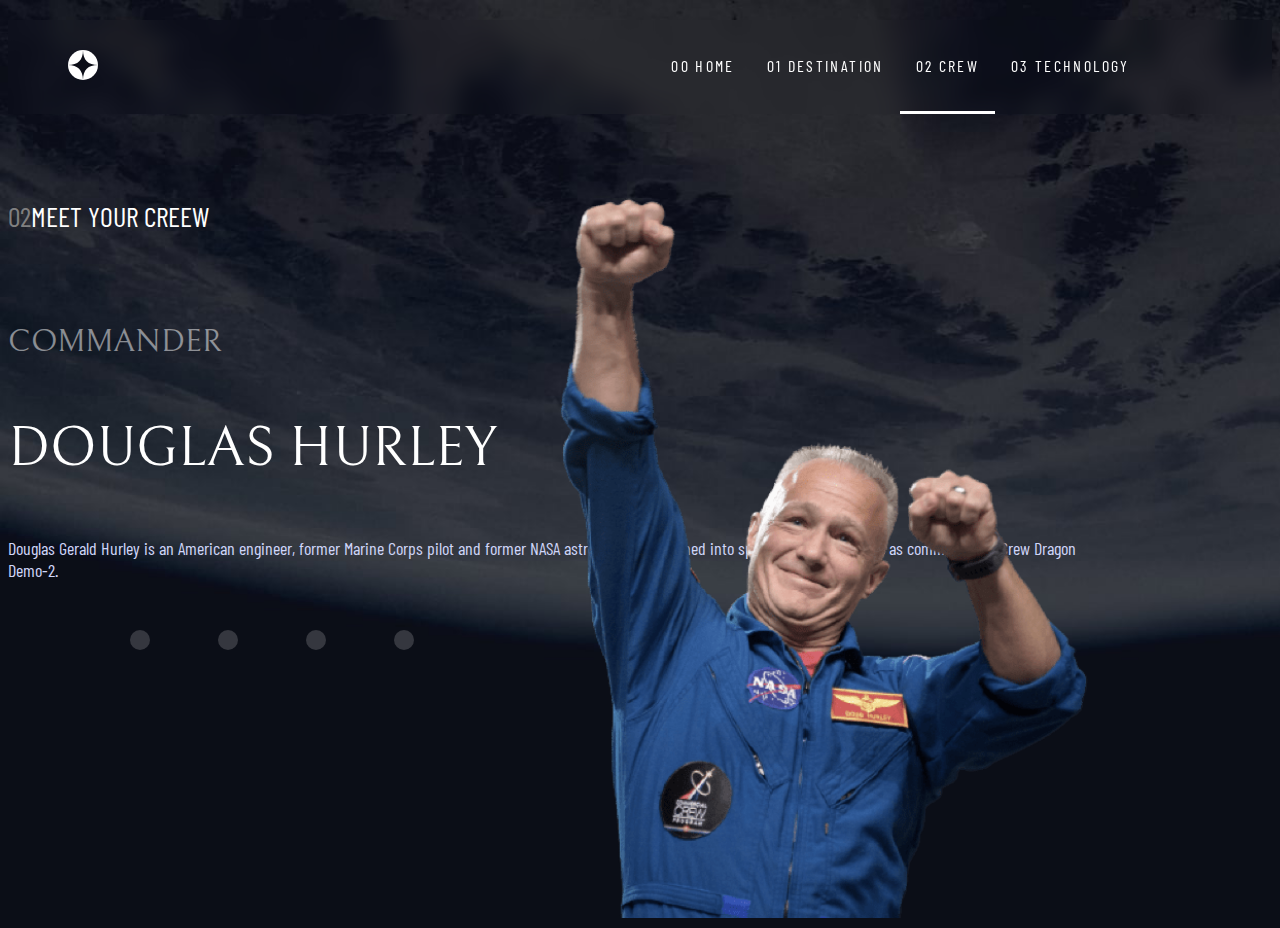
==== crew.html @ 82a6e1f5 "first push" ====
<!DOCTYPE html>
<html lang="en">
  <head>
    <meta charset="UTF-8" />
    <meta name="viewport" content="width=device-width, initial-scale=1.0" />

    <link
      rel="icon"
      type="image/png"
      sizes="32x32"
      href="./assets/favicon-32x32.png"
    />
    <link
      href="https://cdn.jsdelivr.net/npm/bootstrap@5.2.0/dist/css/bootstrap.min.css"
      rel="stylesheet"
      integrity="sha384-gH2yIJqKdNHPEq0n4Mqa/HGKIhSkIHeL5AyhkYV8i59U5AR6csBvApHHNl/vI1Bx"
      crossorigin="anonymous"
    />

    <link rel="preconnect" href="https://fonts.googleapis.com" />
    <link rel="preconnect" href="https://fonts.gstatic.com" crossorigin />
    <link
      href="https://fonts.googleapis.com/css2?family=Bellefair&display=swap"
      rel="stylesheet"
    />
    <link rel="preconnect" href="https://fonts.googleapis.com" />
    <link rel="preconnect" href="https://fonts.gstatic.com" crossorigin />
    <link
      href="https://fonts.googleapis.com/css2?family=Barlow+Condensed&display=swap"
      rel="stylesheet"
    />

    <link rel="stylesheet" href="./styles/styles.css" />
    <title>CREW</title>
  </head>

  <body class="body-crew">
    <div class="nav-bar">
      <div class="logo">
        <a href="index.html"
          ><img src="assets/shared/logo.svg" alt="company logo"
        /></a>
      </div>
      <div
        class="toggle-button-open"
        id="toggle-ham-menu"
        onclick="imgClick()"
      ></div>
      <div class="navbar-links" id="nav-links">
        <ul>
          <li id="home-nav-btn"><a href="index.html">00 HOME</a></li>
          <li id="dest-nav-btn">
            <a href="destination.html">01 DESTINATION</a>
          </li>
          <li id="crew-nav-btn"><a href="crew.html">02 CREW</a></li>
          <li id="tech-nav-btn"><a href="technology.html">03 TECHNOLOGY</a></li>
        </ul>
      </div>
    </div>

    <div class="content">
      <div class="container">
        <div id="crew-row" class="row">
          <div class="col-12 col-lg-6">
            <div class="crew-top">
              <p
                class="text-center text-md-start mt-4 top-title-destination title-crew"
              >
                <span class="me-3">02</span>MEET YOUR CREEW
              </p>
            </div>

            <div class="crew-top-bot">
              <div
                class="crew-nav justify-content-center justify-content-xl-start"
              >
                <div class="nav-circles" id="navcirc1"></div>
                <div class="nav-circles" id="navcirc2"></div>
                <div class="nav-circles" id="navcirc3"></div>
                <div class="nav-circles" id="navcirc4"></div>
              </div>
              <p
                id="crew-position"
                class="crew-position text-center text-lg-start"
              >
                COMMANDER
              </p>
              <p id="crew-name" class="crew-name text-center text-xl-start">
                DOUGLAS HURLEY
              </p>
              <p id="crew-text" class="crew-text text-center text-xl-start">
                Douglas Gerald Hurley is an American engineer, former Marine
                Corps pilot and former NASA astronaut. He launched into space
                for the third time as commander of Crew Dragon Demo-2.
              </p>
            </div>
          </div>
          <div class="col-12 col-lg-6">
            <div class="crew-bottom">
              <img
                id="crew-img"
                class="crew-img"
                src="/assets/crew/image-douglas-hurley.png"
                alt=""
              />
              <hr class="crew-line" />
            </div>
          </div>
        </div>
      </div>
    </div>

    <script
      src="https://cdn.jsdelivr.net/npm/bootstrap@5.2.0/dist/js/bootstrap.bundle.min.js"
      integrity="sha384-A3rJD856KowSb7dwlZdYEkO39Gagi7vIsF0jrRAoQmDKKtQBHUuLZ9AsSv4jD4Xa"
      crossorigin="anonymous"
    ></script>
    <script
      src="https://cdn.jsdelivr.net/npm/@popperjs/core@2.11.5/dist/umd/popper.min.js"
      integrity="sha384-Xe+8cL9oJa6tN/veChSP7q+mnSPaj5Bcu9mPX5F5xIGE0DVittaqT5lorf0EI7Vk"
      crossorigin="anonymous"
    ></script>
    <script src="js/script.js"></script>
  </body>
</html>
---- styles/styles.css ----
/*Nav bar*/

.nav-bar {
  display: flex;
  justify-content: space-between;
  align-items: center;
  background-color: transparent;
  backdrop-filter: blur(10px);
  color: white;
  z-index: 100;
  margin-top: 20px;
}

@media only screen and (min-width: 768px) {
  .toggle-button-open {
    display: none;
  }
}

.logo {
  margin-left: 60px;
}

.logo img {
  width: 30px;
}
.navbar-links {
  margin-right: 10%;
}
.navbar-links ul li a {
  margin-top: 20px;
  margin-bottom: 20px;
  color: black !important;
}

.navbar-links ul {
  margin: 0;
  padding: 0;
  display: flex;
}

.navbar-links li {
  list-style: none;
}

.navbar-links li a {
  text-decoration: none;
  font-size: 16px;
  font-family: "Barlow Condensed", sans-serif;
  letter-spacing: 2.35px;
  padding: 16px;
  display: block;
}

.navbar-links li:hover {
  border-bottom: 3px solid rgb(192, 192, 192);
}

.nav-btn-active {
  border-bottom: 3px solid black;
}

.mobile-menu {
  display: none;
}

.mobile-menu ul {
  position: absolute;
  flex-direction: column;
  width: 50vw;
  z-index: 100;
}
@media only screen and (max-width: 767px) {
  .navbar-links {
    display: none;
  }

  .toggle-button-open {
    margin-right: 30px;
  }
}
.toggle-button-open {
  margin-left: 220px;
}
.navbar-links-active ul {
  position: absolute;
  flex-direction: column;
  width: 50vw;
  z-index: 100;
  top: 120%;
  right: 0%;
  background-color: rgb(255, 255, 255);
  opacity: 0.9;
}

.navbar-links ul li a {
  margin-top: 20px;
  margin-bottom: 20px;
}

@media only screen and (width: 414px) {
  .toggle-button-open {
    margin-left: 260px;
  }
}

@media only screen and (width: 390px) {
  .toggle-button-open {
    margin-left: 250px;
  }
}

@media only screen and (width: 393px) {
  .toggle-button-open {
    margin-left: 250px;
  }
}

@media only screen and (width: 412px) {
  .toggle-button-open {
    margin-left: 265px;
  }
}

@media only screen and (width: 540px) {
  .toggle-button-open {
    margin-left: 390px;
  }
}

@media only screen and (min-width: 767px) {
  .navbar-links ul li a {
    margin-top: 20px;
    margin-bottom: 20px;
    color: white !important;
  }

  .navbar-links li:hover {
    border-bottom: 3px solid rgb(192, 192, 192);
  }

  .nav-btn-active {
    border-bottom: 3px solid white;
  }
}

/*Content index*/

@media only screen and (min-width: 360px) {
  .index-body {
    background: url("/assets/home/background-home-mobile.jpg");
    background-size: cover;
    height: 100vh;
  }
}

@media only screen and (min-width: 768px) {
  .index-body {
    background: url("/assets/home/background-home-tablet.jpg");
    background-size: cover;
    height: 100vh;
  }
}

@media only screen and (min-width: 1280px) {
  .index-body {
    background: url("/assets/home/background-home-desktop.jpg");
    background-size: cover;
    height: 100vh;
  }
}

a {
  text-decoration: none;
  color: inherit;
}

.explore-button {
  margin-top: 10vh;
  width: 150px;
  height: 150px;
  border-radius: 100%;
  background-color: white;
  transition: 0.5s;
  margin-right: 0px;
}
.explore-button p {
  text-align: center;
  line-height: 150px;
  font-size: 20px;
  font-family: "Bellefair", serif;
}
.index-text {
  font-size: 15px;
  padding-left: 5vw;
  padding-right: 5vw;
  text-align: center;
  color: white;
}
.index-trabel-text {
  color: #d0d6f9;
  font-family: "Barlow Condensed", sans-serif;
  letter-spacing: 4.75px;
  font-size: 16px;
}

.home-row {
  margin-top: 10vh;
}
.index-space {
  color: white;
  font-size: 80px;
  text-align: center;
  font-family: "Bellefair", serif;
}

.index-text {
  font-size: 15px;
  padding-left: 5vw;
  padding-right: 5vw;
  color: #d0d6f9;
  font-family: "Barlow Condensed", sans-serif;
}

@media only screen and (min-width: 768px) {
  .index-trabel-text {
    font-size: 20px;
  }
  .index-space {
    font-size: 150px;
  }

  .index-text {
    font-size: 18px;
    padding-left: 5vw;
    padding-right: 5vw;
  }

  .explore-button p {
    text-align: center;
    font-size: 32px;
    font-family: "Bellefair", serif;
  }

  .explore-button {
    height: 242px;
    width: 242px;
    display: flex;
    justify-content: center;
    align-items: center;
  }
}

@media only screen and (min-width: 1280px) {
  .home-row {
    margin-top: 30vh;
  }

  .index-text {
    color: white;
  }

  .index-space {
    font-family: "Bellefair", serif;
    font-size: 150px;
    color: white;
  }

  .index-trabel-text {
    color: #d0d6f9;
    font-family: "Barlow Condensed", sans-serif;
    letter-spacing: 4.75px;
    font-size: 28px;
  }

  .index-text {
    color: #d0d6f9;
    font-family: "Barlow Condensed", sans-serif;
    font-size: 18px;
    padding-right: 140px;
    text-align: justify;
  }

  a {
    text-decoration: none;
    color: inherit;
  }

  a:hover {
    color: inherit;
  }

  .explore-button p {
    text-align: center;
    line-height: 274px;
    font-size: 32px;
    font-family: "Bellefair", serif;
    margin-bottom: 0px !important;
  }

  .explore-button {
    width: 274px;
    height: 274px;
    border-radius: 100%;
    background-color: white;
    transition: 0.5s;
    margin-right: 5vw;
  }
}

@media only screen and (min-width: 1280px) {
  .index-trabel-text {
    font-size: 28px;
    padding-right: 20px;
  }
  .index-space {
    font-size: 150px;
    margin-left: 1vw;
  }

  .index-text {
    font-size: 18px;
    padding-left: 0vw;
    padding-right: 90px;
    margin-left: 45px;
  }

  .explore-button {
    margin-top: 0px;
  }
}

/*Content destination*/

@media only screen and (min-width: 360px) {
  .body-destination {
    background: url("/assets/destination/background-destination-mobile.jpg");
    background-size: cover;
    height: 100vh;
  }
}

@media only screen and (min-width: 768px) {
  .body-destination {
    background: url("/assets/destination/background-destination-tablet.jpg");
    background-size: cover;
    height: 100vh;
  }
}

@media only screen and (min-width: 1280px) {
  .body-destination {
    background: url("/assets/destination/background-destination-desktop.jpg");
    background-size: cover;
    height: 100vh;
  }
}

.destination {
  color: white;
  margin-top: 10vh;
}

.top-title-destination {
  font-size: 16px;
  color: white;
  font-family: "Barlow Condensed", sans-serif;
}
.text-center span {
  color: grey;
}
.img-destination {
  width: 170px;
  display: block;
  margin: auto;
}

ul {
  list-style-type: none;
}

.destination-list li {
  margin-right: 35px;
  color: #d0d6f9;
  font-family: "Barlow Condensed", sans-serif;
  font-size: 14px;
  letter-spacing: 2.7px;
  cursor: pointer;
  border: 2px solid transparent;
}

.destination-list li:hover {
  border-bottom: 2px solid white;
}

.destination-list-active {
  border-bottom: 3px solid white;
}

.destination-title {
  font-family: "Bellefair", serif;
  font-size: 56px;
  text-align: center;
  text-transform: uppercase;
}

.destination-text {
  color: #d0d6f9;
  font-family: "Barlow Condensed", sans-serif;
  text-align: center;
  font-size: 15px;
  letter-spacing: 1.5px;
}

.line {
  border-top: 1px solid white;
  width: 300px;
  margin: auto;
}

.bottom-dest-title {
  font-size: 14px;
  letter-spacing: 2.35px;
  font-family: "Barlow Condensed", sans-serif;
}

.bottom-dest-number {
  font-size: 28px;
  font-family: "Bellefair", serif;
  text-transform: uppercase;
}

.distance p,
.bottom-time p {
  margin-bottom: 0px;
}

@media only screen and (min-width: 768px) {
  .top-title-destination {
    font-size: 20px;
  }
  .img-destination {
    width: 300px;
    margin-bottom: 20px;
  }
  .destination-title {
    font-size: 80px;
    margin-top: 10px;
  }
  .destination-text {
    font-size: 16px;
    padding-right: 8px;
    padding-left: 8px;
  }
}

@media only screen and (min-width: 1280px) {
  .destination {
    margin-top: 100px;
  }
  .img-destination {
    width: 445px;
    margin-bottom: 20px;
  }

  .destination-list li {
    font-size: 16px;
  }
  .destination-title {
    font-size: 100px;
    width: 300px;
  }

  .destination-selection {
    width: 300px;
  }
  .destination-text {
    font-size: 18px;
    text-align: justify;
    width: 400px;
    margin-right: 0px;
  }

  .top-title-destination {
    font-size: 28px;
    margin-bottom: 60px !important;
    margin-left: 5vw;
  }

  .destination-selection {
    margin-top: 10vh !important;
  }

  .line {
    width: 400px;
    padding-left: 5px;
    display: inline-block;
    text-align: left;
  }

  .botton-destination {
    width: 430px;
  }

  .lopito {
    margin-left: 5px;
  }

  .bottom-time {
    margin-top: 0px !important;
    margin-left: 50px;
  }

  .colito {
    padding-left: 90px;
  }
}

/*Content crew*/

@media only screen and (min-width: 360px) {
  .body-crew {
    background: url("/assets/crew/background-crew-mobile.jpg");
    background-size: cover;
    height: 100vh;
  }
}

@media only screen and (min-width: 768px) {
  .body-crew {
    background: url("/assets/crew/background-crew-tablet.jpg");
    background-size: cover;
    height: 100vh;
  }
}

@media only screen and (min-width: 1280px) {
  .body-crew {
    background: url("/assets/crew/background-crew-desktop.jpg");
    background-size: cover;
    height: 100vh;
  }
}

.crew-img {
  height: 30vh;
  margin-top: -60vh;
  display: block;
  margin-right: auto;
  margin-left: auto;
}

@media (min-width: 360px) and (max-width: 375px) {
  .crew-img {
    margin-top: -65vh;
  }
}

.crew-line {
  border: 1px rgb(172, 172, 172) solid;
  width: 300px;
  margin: auto;
}

.crew-position {
  opacity: 50%;
  color: white;
  font-size: 16px;
  font-family: "Bellefair", serif;
  text-transform: uppercase;
}

.crew-name {
  color: white;
  font-family: "Bellefair", serif;
  font-size: 24px;
  text-transform: uppercase;
}

.crew-text {
  color: #d0d6f9;
  font-family: "Barlow Condensed", sans-serif;
  font-size: 15px;
}

.crew-top-bot {
  margin-top: 50vh;
}

.crew-nav {
  display: flex;
  padding-bottom: 5vh;
}

@media (min-width: 360px) and (max-width: 393px) {
  .crew-nav {
    padding-bottom: 3vh;
  }
}

.nav-circles {
  background-color: white;
  transition: 0.5s;
  opacity: 17.44%;
  border-radius: 25px;
  width: 10px;
  height: 10px;
  margin-left: 14px;
  margin-right: 14px;
  cursor: pointer;
}

.circle-active {
  background-color: white;
  opacity: 100%;
}

.nav-circles:hover {
  background-color: #979797;
  transition: 0.5s;
  opacity: 100%;
}

@media only screen and (min-width: 768px) {
  .crew-img {
    position: absolute;
    bottom: 0px;
    margin-bottom: -2vh;
    right: 20%;
    height: 550px;
  }

  .crew-top-bot {
    margin-top: 10vh;
  }

  .crew-line {
    display: none;
  }

  .crew-position {
    font-size: 24px;
  }

  .crew-name {
    font-size: 40px;
  }
  .crew-text {
    font-size: 16px;
    padding-right: 110px;
    padding-left: 110px;
  }

  .crew-nav {
    position: absolute;
    top: 50%;
    right: 40%;
  }
}

@media only screen and (width: 912px) {
  .crew-nav {
    top: 50%;
    right: 35%;
  }

  .nav-circles {
    width: 15px;
    height: 15px;
    margin-left: 24px;
    margin-right: 24px;
  }
}

@media only screen and (min-width: 1280px) {
  .crew-img {
    height: 80vh;
    right: 15%;
  }

  .crew-top {
    margin-top: 85px;
  }

  .crew-position {
    font-size: 32px;
  }
  .crew-name {
    font-size: 56px;
  }
  .crew-text {
    font-size: 18px;
    padding-left: 0px;
    padding-right: 160px;
  }
  .title-crew {
    margin-left: 0px;
  }

  .crew-nav {
    position: absolute;
    right: 65%;
    top: 70%;
  }

  .nav-circles {
    width: 20px;
    height: 20px;
    margin-left: 34px;
    margin-right: 34px;
  }
}

/*Content technology*/

@media only screen and (min-width: 360px) {
  .tech-body {
    background: url("/assets/technology/background-technology-mobile.jpg");
    background-size: cover;
    height: 100vh;
  }
}

@media only screen and (min-width: 768px) {
  .tech-body {
    background: url("/assets/technology/background-technology-tablet.jpg");
    background-size: cover;
    height: 100vh;
  }
}

@media only screen and (min-width: 1280px) {
  .tech-body {
    background: url("/assets/technology/background-technology-desktop.jpg");
    background-size: cover;
    height: 100vh;
  }
}

.tech-content {
  margin-top: 30vh;
}

.techimg-big {
  display: none;
}

.num {
  display: flex;
  justify-content: center;
  align-items: center;
  width: 40px;
  height: 40px;
  border: 1px white solid;
  border-radius: 50px;
  font-size: 32px;
  margin-left: 16px;
  margin-right: 16px;
}

.num {
  color: white;
  font-family: "Bellefair", serif;
  transition: 0.5s;
  z-index: 20;
}

.num:hover {
  color: black;
  background-color: white;
  transition: 0.5s;
  cursor: pointer;
}

.num-active {
  color: black;
  background-color: white;
}

.tech-subtitle {
  font-size: 14px;
  color: #d0d6f9;
  font-family: "Barlow Condensed", sans-serif;
}

.tech-title {
  color: white;
  font-family: "Bellefair", serif;
  font-size: 24px;
  text-transform: uppercase;
}

.tech-text {
  font-size: 15px;
  margin-top: 5vh;
  color: #d0d6f9;
  font-family: "Barlow Condensed", sans-serif;
  padding-left: 8px;
  padding-right: 8px;
}

.techimg {
  max-width: 100%;
  position: absolute;
  top: 17%;
  right: 0%;
  padding-left: 3px;
  z-index: -1;
}

@media only screen and (min-width: 768px) {
  .tech-content {
    margin-top: 40vh;
  }

  .techimg {
    top: 20%;
  }

  .num {
    width: 60px;
    height: 60px;
  }

  .tech-subtitle {
    font-size: 16px;
  }

  .tech-title {
    font-size: 40px;
  }

  .tech-text {
    font-size: 16px;
  }
}

@media only screen and (min-width: 820px) {
  .techimg {
    margin-right: 20px;
  }
}
@media only screen and (min-width: 912px) {
  .techimg {
    margin-right: 65px;
  }

  @media only screen and (min-width: 1280px) {
    .techimg {
      display: none;
    }

    .techimg-big {
      position: absolute;
      right: 0px;
      width: 515px;
      height: 575px;
      display: block;
      top: 25%;
    }
  }

  .tech-content {
    margin-top: 10vh;
  }

  .tech-num {
    display: flex;
    flex-direction: column;
  }
  .tech-num {
    position: absolute;
    display: block;
  }

  .num {
    margin-bottom: 15px;
    width: 80px;
    height: 80px;
    font-size: 32px;
  }

  .tech-title {
    font-size: 56px;
  }

  .tech-text {
    font-size: 18px;
    padding-right: 85px;
    margin-top: 3vh;
  }

  .tech-bot {
    margin-left: 170px;
  }

  .title-tech {
    margin-top: 80px !important;
  }
}
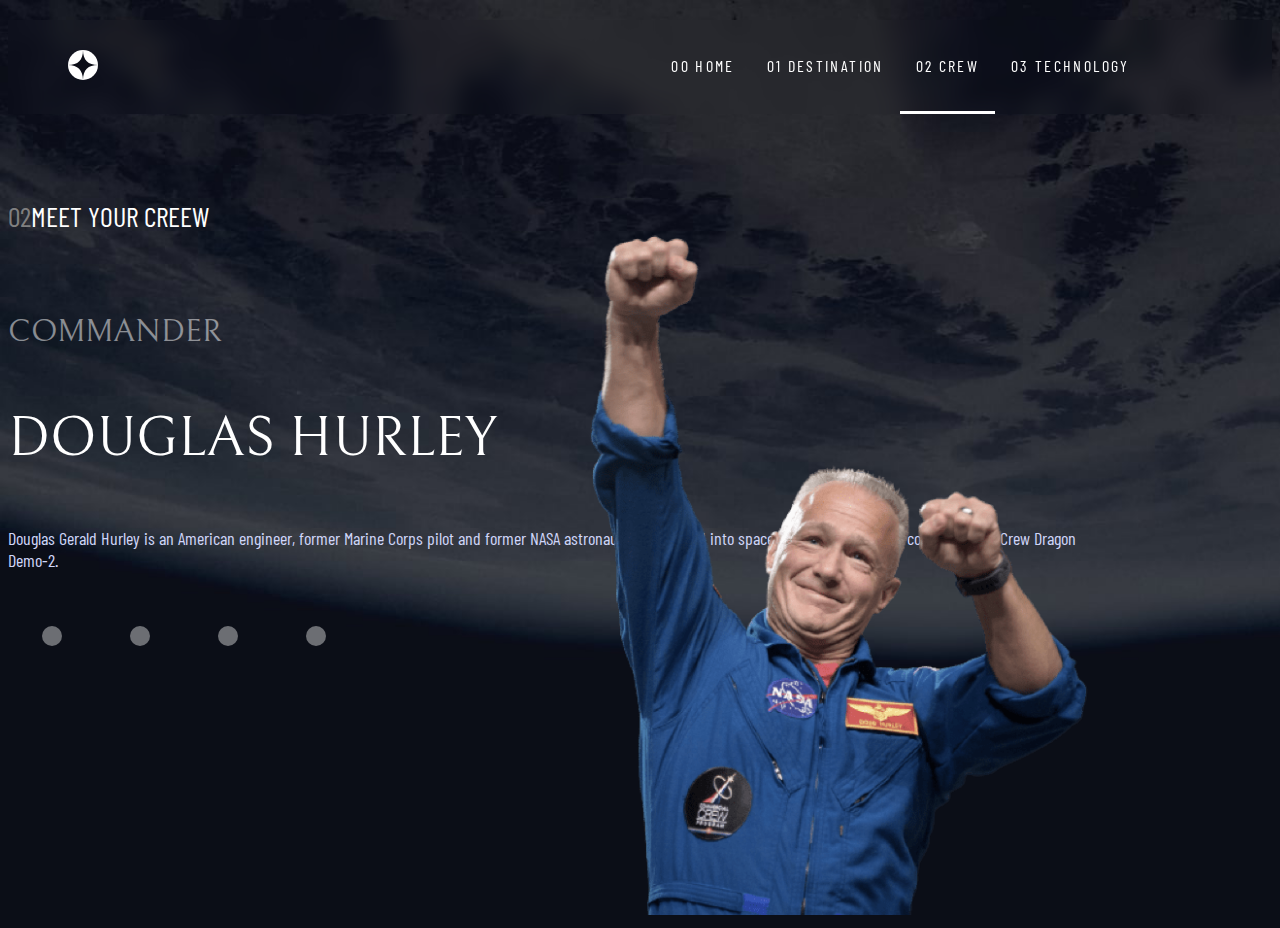
==== commit da38703b: "final fix?" ====
--- a/crew.html
+++ b/crew.html
@@ -71,14 +71,25 @@
             </div>
 
             <div class="crew-top-bot">
+              <div class="crew-info col order-1 big-screen">
+                <p id="crew-position" class="crew-position text-center text-lg-start">
+                  COMMANDER
+                </p>
+                <p id="crew-name" class="crew-name text-center text-xl-start">
+                  DOUGLAS HURLEY
+                </p>
+                <p id="crew-text" class="crew-text text-center text-xl-start">
+                  Douglas Gerald Hurley is an American engineer, former Marine
+                  Corps pilot and former NASA astronaut. He launched into space
+                  for the third time as commander of Crew Dragon Demo-2.
+                </p>
+              </div>
               <div
-                class="crew-nav justify-content-center justify-content-xl-start"
+                class="crew-nav justify-content-center justify-content-xl-start order-2"
               >
-                <div class="nav-circles" id="navcirc1"></div>
-                <div class="nav-circles" id="navcirc2"></div>
-                <div class="nav-circles" id="navcirc3"></div>
-                <div class="nav-circles" id="navcirc4"></div>
+                
               </div>
+              <div class="crew-info col order-1 small-screen">
               <p
                 id="crew-position"
                 class="crew-position text-center text-lg-start"
@@ -93,6 +104,7 @@
                 Corps pilot and former NASA astronaut. He launched into space
                 for the third time as commander of Crew Dragon Demo-2.
               </p>
+              </div>
             </div>
           </div>
           <div class="col-12 col-lg-6">
--- a/styles/styles.css
+++ b/styles/styles.css
@@ -41,6 +41,7 @@
 
 .navbar-links li {
   list-style: none;
+  border-bottom: 2px solid white;
 }
 
 .navbar-links li a {
@@ -53,11 +54,11 @@
 }
 
 .navbar-links li:hover {
-  border-bottom: 3px solid rgb(192, 192, 192);
+  border-bottom: 2px solid white;
 }
 
 .nav-btn-active {
-  border-bottom: 3px solid black;
+  border-bottom: 2px solid black !important;
 }
 
 .mobile-menu {
@@ -89,8 +90,7 @@
   z-index: 100;
   top: 120%;
   right: 0%;
-  background-color: rgb(255, 255, 255);
-  opacity: 0.9;
+  background-color: white;
 }
 
 .navbar-links ul li a {
@@ -134,13 +134,17 @@
     margin-bottom: 20px;
     color: white !important;
   }
+   
+    .navbar-links li {
+      border-bottom: 3px transparent;
+    }
 
   .navbar-links li:hover {
-    border-bottom: 3px solid rgb(192, 192, 192);
-  }
-
-  .nav-btn-active {
-    border-bottom: 3px solid white;
+    border-bottom: 3px solid white(192, 192, 192);
+  }
+
+  .nav-btn-active  {
+    border-bottom: 3px solid white !important;
   }
 }
 
@@ -176,7 +180,7 @@
 }
 
 .explore-button {
-  margin-top: 10vh;
+  margin-top: 80px;
   width: 150px;
   height: 150px;
   border-radius: 100%;
@@ -184,19 +188,19 @@
   transition: 0.5s;
   margin-right: 0px;
 }
+
+.explore-button:hover {
+  box-shadow: 0px 0px 0px 40px #979797;
+  transition: 0.5s;
+}
+
 .explore-button p {
   text-align: center;
   line-height: 150px;
   font-size: 20px;
   font-family: "Bellefair", serif;
 }
-.index-text {
-  font-size: 15px;
-  padding-left: 5vw;
-  padding-right: 5vw;
-  text-align: center;
-  color: white;
-}
+
 .index-trabel-text {
   color: #d0d6f9;
   font-family: "Barlow Condensed", sans-serif;
@@ -205,7 +209,7 @@
 }
 
 .home-row {
-  margin-top: 10vh;
+  margin-top: 80px;
 }
 .index-space {
   color: white;
@@ -216,10 +220,11 @@
 
 .index-text {
   font-size: 15px;
-  padding-left: 5vw;
-  padding-right: 5vw;
+  padding-left: 10px;
+  padding-right: 10px;
   color: #d0d6f9;
   font-family: "Barlow Condensed", sans-serif;
+  text-align: center;
 }
 
 @media only screen and (min-width: 768px) {
@@ -232,14 +237,15 @@
 
   .index-text {
     font-size: 18px;
-    padding-left: 5vw;
-    padding-right: 5vw;
+    padding-left: 30px;
+    padding-right: 30px;
   }
 
   .explore-button p {
     text-align: center;
     font-size: 32px;
     font-family: "Bellefair", serif;
+    margin-bottom: 0px;
   }
 
   .explore-button {
@@ -253,7 +259,7 @@
 
 @media only screen and (min-width: 1280px) {
   .home-row {
-    margin-top: 30vh;
+    margin-top: 230px;
   }
 
   .index-text {
@@ -304,7 +310,7 @@
     border-radius: 100%;
     background-color: white;
     transition: 0.5s;
-    margin-right: 5vw;
+    margin-right: 30px;
   }
 }
 
@@ -358,7 +364,7 @@
 
 .destination {
   color: white;
-  margin-top: 10vh;
+  margin-top: 80px;
 }
 
 .top-title-destination {
@@ -379,7 +385,7 @@
   list-style-type: none;
 }
 
-.destination-list li {
+.destination-nav {
   margin-right: 35px;
   color: #d0d6f9;
   font-family: "Barlow Condensed", sans-serif;
@@ -387,9 +393,10 @@
   letter-spacing: 2.7px;
   cursor: pointer;
   border: 2px solid transparent;
-}
-
-.destination-list li:hover {
+  text-transform: uppercase;
+}
+
+.destination-nav:hover {
   border-bottom: 2px solid white;
 }
 
@@ -463,6 +470,10 @@
     margin-bottom: 20px;
   }
 
+  .destination-list{
+    margin-left: 20px;
+  }
+
   .destination-list li {
     font-size: 16px;
   }
@@ -484,11 +495,11 @@
   .top-title-destination {
     font-size: 28px;
     margin-bottom: 60px !important;
-    margin-left: 5vw;
+    margin-left: 95px;
   }
 
   .destination-selection {
-    margin-top: 10vh !important;
+    margin-top: 105px !important;
   }
 
   .line {
@@ -542,9 +553,13 @@
   }
 }
 
+.big-screen{
+ display: none;
+}
+
 .crew-img {
-  height: 30vh;
-  margin-top: -60vh;
+  height: 260px;
+  margin-top: -540px;
   display: block;
   margin-right: auto;
   margin-left: auto;
@@ -552,7 +567,7 @@
 
 @media (min-width: 360px) and (max-width: 375px) {
   .crew-img {
-    margin-top: -65vh;
+    margin-top: -540px;
   }
 }
 
@@ -584,24 +599,24 @@
 }
 
 .crew-top-bot {
-  margin-top: 50vh;
+  margin-top: 380px;
 }
 
 .crew-nav {
   display: flex;
-  padding-bottom: 5vh;
+  padding-bottom: 30px;
 }
 
 @media (min-width: 360px) and (max-width: 393px) {
   .crew-nav {
-    padding-bottom: 3vh;
+    padding-bottom: 40px;
   }
 }
 
 .nav-circles {
   background-color: white;
   transition: 0.5s;
-  opacity: 17.44%;
+  opacity: 40%;
   border-radius: 25px;
   width: 10px;
   height: 10px;
@@ -621,17 +636,29 @@
   opacity: 100%;
 }
 
+@media only screen and (width: 540px) {
+ .crew-img{
+      margin-top: -550px;
+ }
+
+ .crew-text{
+    padding-right: 15px;
+    padding-left: 15px;
+ }
+}
+
+
 @media only screen and (min-width: 768px) {
   .crew-img {
     position: absolute;
     bottom: 0px;
-    margin-bottom: -2vh;
-    right: 20%;
-    height: 550px;
+    margin-bottom: -15px;
+    right: 23%;
+    height: 450px;
   }
 
   .crew-top-bot {
-    margin-top: 10vh;
+    margin-top: 80px;
   }
 
   .crew-line {
@@ -651,18 +678,22 @@
     padding-left: 110px;
   }
 
-  .crew-nav {
-    position: absolute;
-    top: 50%;
-    right: 40%;
-  }
+    .big-screen {
+      display: block !important;
+      margin-bottom: 55px;
+    }
+  
+    .small-screen {
+      display: none !important;
+    }
+
 }
 
 @media only screen and (width: 912px) {
-  .crew-nav {
+  /* .crew-nav {
     top: 50%;
     right: 35%;
-  }
+  } */
 
   .nav-circles {
     width: 15px;
@@ -670,11 +701,20 @@
     margin-left: 24px;
     margin-right: 24px;
   }
+
+    .big-screen {
+      display: block !important;
+      margin-bottom: 55px;
+    }
+  
+    .small-screen {
+      display: none !important;
+    }
 }
 
 @media only screen and (min-width: 1280px) {
   .crew-img {
-    height: 80vh;
+    height: 680px;
     right: 15%;
   }
 
@@ -697,11 +737,11 @@
     margin-left: 0px;
   }
 
-  .crew-nav {
+  /* .crew-nav {
     position: absolute;
     right: 65%;
     top: 70%;
-  }
+  } */
 
   .nav-circles {
     width: 20px;
@@ -709,6 +749,15 @@
     margin-left: 34px;
     margin-right: 34px;
   }
+
+    .big-screen {
+      display: block !important;
+      margin-bottom: 55px;
+    }
+  
+    .small-screen {
+      display: none !important;
+    }
 }
 
 /*Content technology*/
@@ -738,14 +787,14 @@
 }
 
 .tech-content {
-  margin-top: 30vh;
+  margin-top: 280px;
 }
 
 .techimg-big {
   display: none;
 }
 
-.num {
+.numcircles {
   display: flex;
   justify-content: center;
   align-items: center;
@@ -756,16 +805,14 @@
   font-size: 32px;
   margin-left: 16px;
   margin-right: 16px;
-}
-
-.num {
   color: white;
   font-family: "Bellefair", serif;
   transition: 0.5s;
-  z-index: 20;
-}
-
-.num:hover {
+  cursor: help;
+}
+
+
+.numcircles:hover {
   color: black;
   background-color: white;
   transition: 0.5s;
@@ -792,7 +839,7 @@
 
 .tech-text {
   font-size: 15px;
-  margin-top: 5vh;
+  margin-top: 40px;
   color: #d0d6f9;
   font-family: "Barlow Condensed", sans-serif;
   padding-left: 8px;
@@ -810,14 +857,14 @@
 
 @media only screen and (min-width: 768px) {
   .tech-content {
-    margin-top: 40vh;
+    margin-top: 395px;
   }
 
   .techimg {
     top: 20%;
   }
 
-  .num {
+  .numcircles {
     width: 60px;
     height: 60px;
   }
@@ -840,10 +887,24 @@
     margin-right: 20px;
   }
 }
-@media only screen and (min-width: 912px) {
+@media only screen and (width: 912px) {
   .techimg {
-    margin-right: 65px;
-  }
+    right: 5%;
+    top: 25%;
+  }
+
+  .tech-text{
+    padding-right: 0px !important;
+  }
+
+  .tech-num{
+    top: 30%;
+  }
+
+ .tech-content{
+  margin-top: 600px;
+ } 
+}
 
   @media only screen and (min-width: 1280px) {
     .techimg {
@@ -858,10 +919,10 @@
       display: block;
       top: 25%;
     }
-  }
+  
 
   .tech-content {
-    margin-top: 10vh;
+    margin-top: 140px;
   }
 
   .tech-num {
@@ -873,7 +934,7 @@
     display: block;
   }
 
-  .num {
+  .numcircles {
     margin-bottom: 15px;
     width: 80px;
     height: 80px;
@@ -887,7 +948,7 @@
   .tech-text {
     font-size: 18px;
     padding-right: 85px;
-    margin-top: 3vh;
+    margin-top: 35px;
   }
 
   .tech-bot {
@@ -895,6 +956,6 @@
   }
 
   .title-tech {
-    margin-top: 80px !important;
-  }
-}
+    margin-top: 95px !important;
+  }
+}
